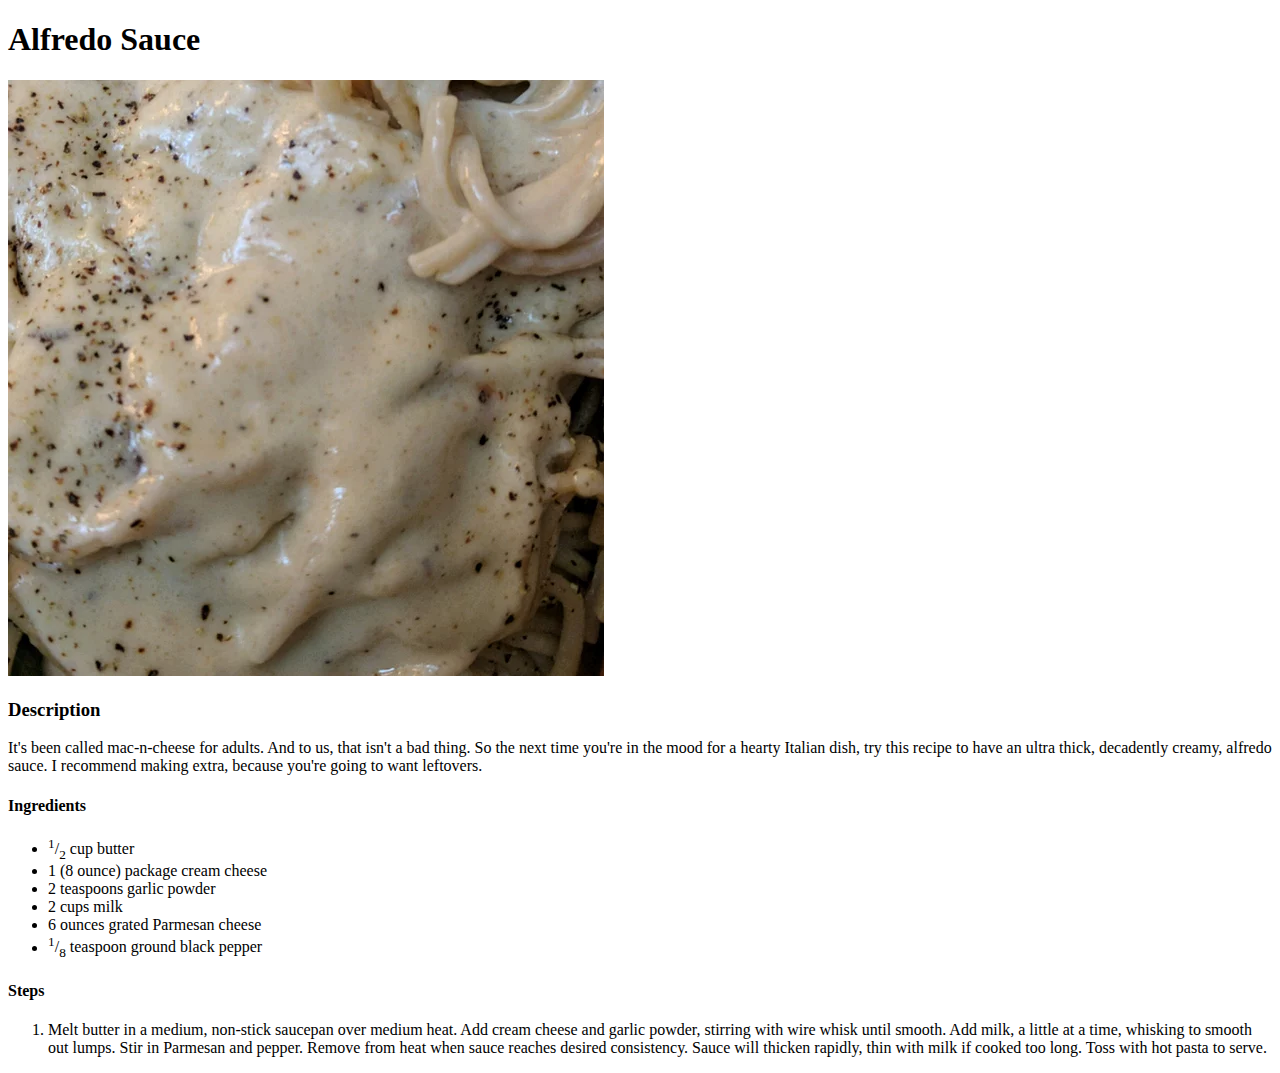
==== recipes/alfredo.html @ ac08286e "Adding recipes" ====
<!DOCTYPE html>
<html>
    <head>
        <title>Alfredo Sauce</title>
        <meta charset="UTF-8">
    </head>
    <body>
        <h1>Alfredo Sauce</h1>
        <img src="../images/alfredo.webp" alt="Many delicious chocolate chip cookies">
        <h3>Description</h3>
        <p>It's been called mac-n-cheese for adults.  And to us, that isn't a bad thing.  So the next time you're in the 
            mood for a hearty Italian dish, try this recipe to have an ultra thick, decadently creamy, alfredo sauce.  
            I recommend making extra, because you're going to want leftovers.</p>
        <h4>Ingredients</h4>
        <ul>
            <li><sup>1</sup>/<sub>2</sub> cup butter</li>
            <li>1 (8 ounce) package cream cheese</li>
            <li>2 teaspoons garlic powder</li>
            <li>2 cups milk</li>
            <li>6 ounces grated Parmesan cheese</li>
            <li><sup>1</sup>/<sub>8</sub> teaspoon ground black pepper</li>
        </ul>
        <h4>Steps</h4>
        <ol>
            <li>Melt butter in a medium, non-stick saucepan over medium heat. Add 
                cream cheese and garlic powder, stirring with wire whisk until smooth.
                 Add milk, a little at a time, whisking to smooth out lumps. Stir in 
                 Parmesan and pepper. Remove from heat when sauce reaches desired 
                 consistency. Sauce will thicken rapidly, thin with milk if cooked too 
                 long. Toss with hot pasta to serve.</li>
        </ol>
    </body>
</html>
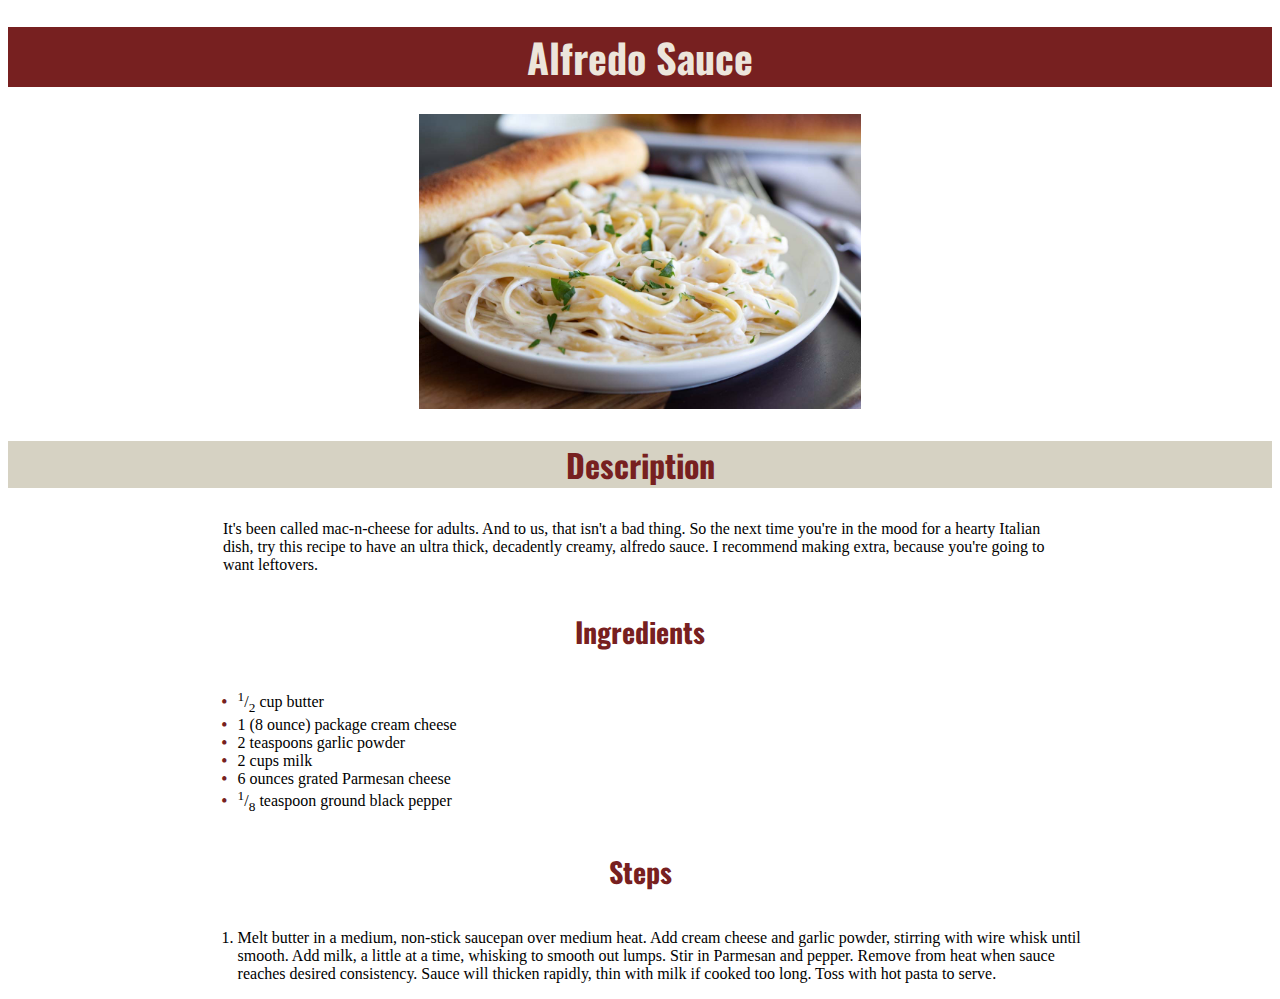
==== commit fc833681: "added styles.css" ====
--- a/recipes/alfredo.html
+++ b/recipes/alfredo.html
@@ -3,10 +3,11 @@
     <head>
         <title>Alfredo Sauce</title>
         <meta charset="UTF-8">
+        <link rel="stylesheet" href="../styles.css" />
     </head>
     <body>
         <h1>Alfredo Sauce</h1>
-        <img src="../images/alfredo.webp" alt="Many delicious chocolate chip cookies">
+        <img src="../images/alfredo.jpg" alt="Many delicious chocolate chip cookies" class="center">
         <h3>Description</h3>
         <p>It's been called mac-n-cheese for adults.  And to us, that isn't a bad thing.  So the next time you're in the 
             mood for a hearty Italian dish, try this recipe to have an ultra thick, decadently creamy, alfredo sauce.  
--- a/styles.css
+++ b/styles.css
@@ -0,0 +1,58 @@
+@import url('https://fonts.googleapis.com/css2?family=Oswald:wght@500&display=swap');
+
+h1{
+    font-family: "Oswald", sans-serif;
+    color: rgb(236, 229, 219);
+    text-align: center;
+    background-color: rgb(119, 32, 32);
+    font-size: 250%;
+}
+
+h3{
+    font-family: "Oswald", sans-serif;
+    text-align: center;
+    color: rgb(119, 32, 32);
+    background-color: rgb(214, 210, 195);
+    font-size: 200%;
+}
+
+h4{
+    font-family: "Oswald", sans-serif;
+    text-align: center;
+    color: rgb(119, 32, 32);
+    font-size: 175%;
+}
+
+ul{
+    margin-left: 15%;
+    margin-right: 15%;
+    list-style: none;
+}
+
+ul li::before {
+    content: "\2022";  /* Add content: \2022 is the CSS Code/unicode for a bullet */
+    color: rgb(119, 32, 32);
+    font-weight: bold; /* If you want it to be bold */
+    display: inline-block; /* Needed to add space between the bullet and the text */
+    width: 1em; /* Also needed for space (tweak if needed) */
+    margin-left: -1em; /* Also needed for space (tweak if needed) */
+  }
+
+ol{
+    margin-left: 15%;
+    margin-right: 15%;
+}
+
+p{
+    font-size: 16px;
+    margin-left: 17%;
+    margin-right: 17%;
+}
+
+.center{
+    display: block;
+    margin-left: auto;
+    margin-right: auto;
+    width: 35%;
+    height: auto;
+}